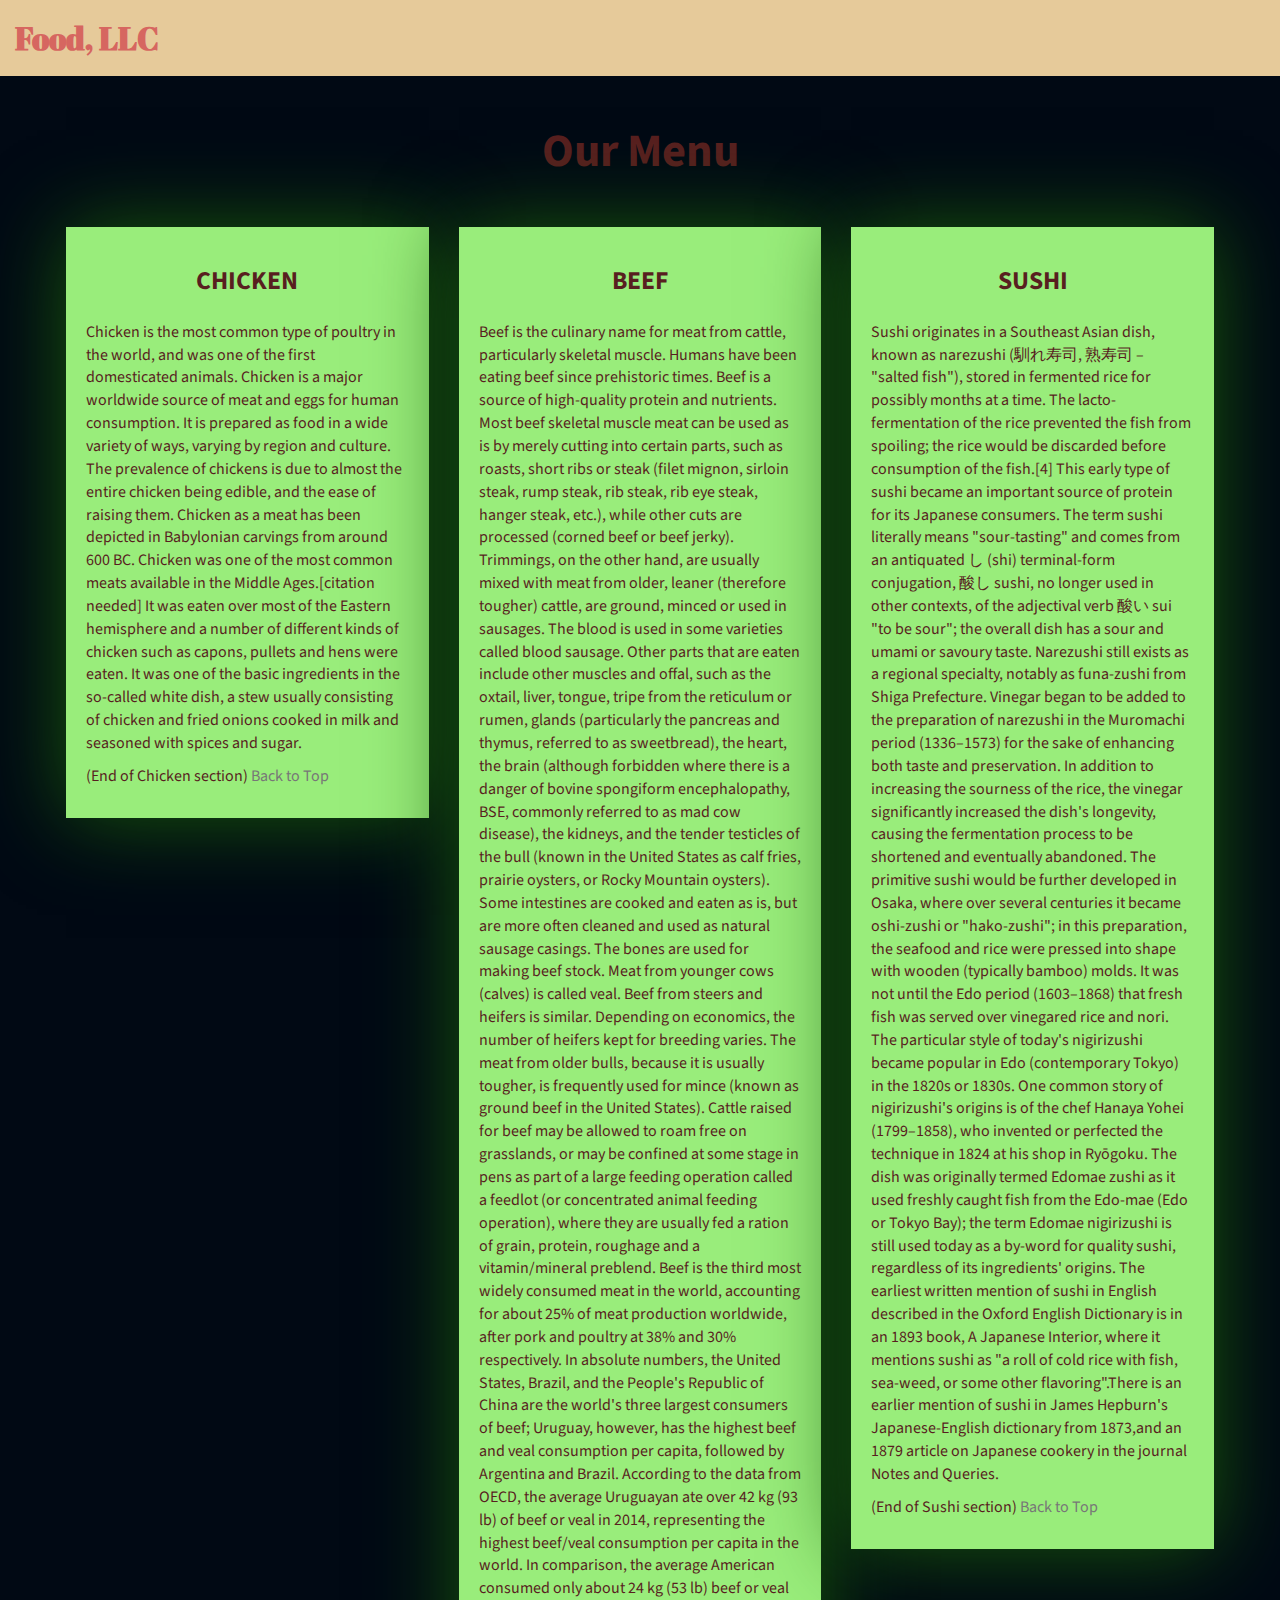
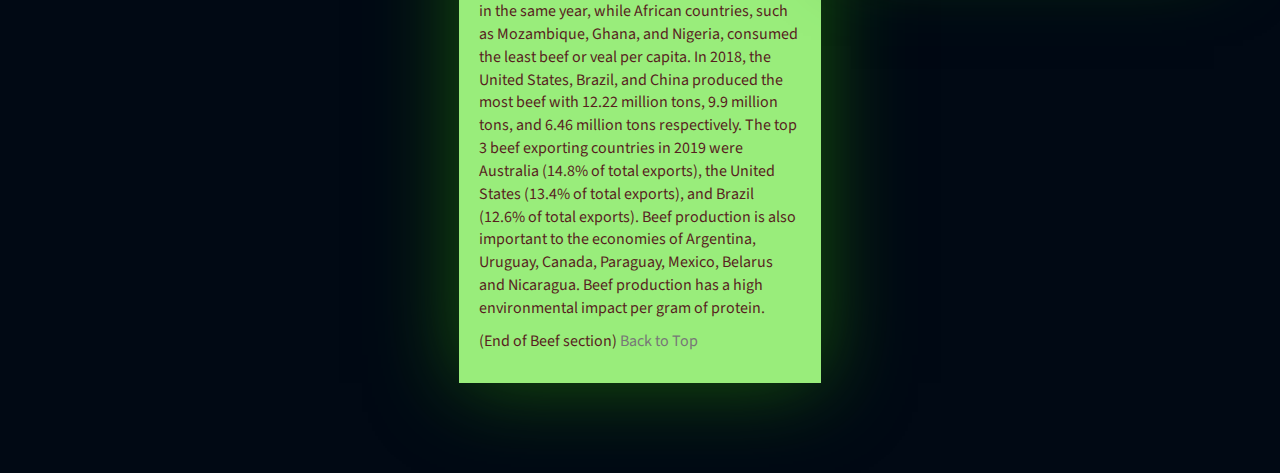
==== assignment3/index.html @ a5eecf11 "assignment" ====
<!DOCTYPE html>
<html lang="en">

<head>
    <meta charset="utf-8">
    <meta http-equiv="X-UA-Compatible" content="IE=edge">
    <meta name="viewport" content="width=device-width, initial-scale=1">
    <title>Assignment  Module 3</title>
    <link rel="stylesheet" href="css/bootstrap.min.css">
    <link rel="stylesheet" href="css/styles.css">
    <link href="https://fonts.googleapis.com/css?family=Source+Sans+Pro" rel="stylesheet">
    <link href="https://fonts.googleapis.com/css?family=Abril+Fatface" rel="stylesheet">

    <!-- HTML5 shim and Respond.js for IE8 support of HTML5 elements and media queries -->
    <!-- WARNING: Respond.js doesn't work if you view the page via file:// -->
    <!--[if lt IE 9]>
      <script src="https://oss.maxcdn.com/html5shiv/3.7.2/html5shiv.min.js"></script>
      <script src="https://oss.maxcdn.com/respond/1.4.2/respond.min.js"></script>
    <![endif]-->
</head>

<body>
    <header>
        <nav id="header-nav" class="navbar navbar-default">
            <div class="container-fluid">
                <div class="navbar-header">
                    <div class="navbar-brand">
                        <a href="index.html"><h1>Food, LLC</h1></a>
                    </div>

                    <button type="button" class="navbar-toggle collapsed visible-xs" data-toggle="collapse" data-target="#collapsable-nav" aria-expanded="false">
                        <span class="sr-only">Toggle navigation</span>
                        <span class="icon-bar"></span>
                        <span class="icon-bar"></span>
                        <span class="icon-bar"></span>
                    </button>
                </div>

                <div id="collapsable-nav" class="collapse navbar-collapse">
                    <ul id="nav-list" class="nav navbar-nav navbar-right visible-xs text-center">
                        <li>
                            <a href="#chicken-tile"><br class="hidden-xs"><h4>CHICKEN</h4></a>
                        </li>
                        <li>
                            <a href="#beef-tile"><br class="hidden-xs"><h4>BEEF</h4></a>
                        </li>
                        <li>
                            <a href="#sushi-tile"><br class="hidden-xs"> <h4>SUSHI</h4></a>
                        </li>
                    </ul>
                </div>
            </div>
        </nav>
    </header>

    <div id="main-content" class="container">
        <h2 id="top-heading" class="text-center">Our Menu</h2>
        <div id="home-tiles" class="row">
        <div class="sub-tile">
            <div class="col-md-4 col-sm-6 col-xs-12">
                <div id="chicken-tile">
                    <section>
                        <h3 class="text-center" >CHICKEN</h3>
                        <p > 
                            
                            Chicken is the most common type of poultry in the world, and was one of the first domesticated animals. Chicken is a major worldwide source of meat and eggs for human consumption. It is prepared as food in a wide variety of ways, varying by region and culture. The prevalence of chickens is due to almost the entire chicken being edible, and the ease of raising them.
                            Chicken as a meat has been depicted in Babylonian carvings from around 600 BC. Chicken was one of the most common meats available in the Middle Ages.[citation needed] It was eaten over most of the Eastern hemisphere and a number of different kinds of chicken such as capons, pullets and hens were eaten. It was one of the basic ingredients in the so-called white dish, a stew usually consisting of chicken and fried onions cooked in milk and seasoned with spices and sugar.
                        </p>
                        <p>
                            (End of Chicken section) <a href="#top-heading " class="text-muted" >Back to Top</a>
                        </p>
                    </section>
                </div>
            </div>
            <div class="col-md-4 col-sm-6 col-xs-12">
                <div id="beef-tile">
                    <section>
                        <h3 class="text-center">BEEF</h3>
                        <p>
                            Beef is the culinary name for meat from cattle, particularly skeletal muscle. Humans have been eating beef since prehistoric times. Beef is a source of high-quality protein and nutrients.
                            Most beef skeletal muscle meat can be used as is by merely cutting into certain parts, such as roasts, short ribs or steak (filet mignon, sirloin steak, rump steak, rib steak, rib eye steak, hanger steak, etc.), while other cuts are processed (corned beef or beef jerky). Trimmings, on the other hand, are usually mixed with meat from older, leaner (therefore tougher) cattle, are ground, minced or used in sausages. The blood is used in some varieties called blood sausage. Other parts that are eaten include other muscles and offal, such as the oxtail, liver, tongue, tripe from the reticulum or rumen, glands (particularly the pancreas and thymus, referred to as sweetbread), the heart, the brain (although forbidden where there is a danger of bovine spongiform encephalopathy, BSE, commonly referred to as mad cow disease), the kidneys, and the tender testicles of the bull (known in the United States as calf fries, prairie oysters, or Rocky Mountain oysters). Some intestines are cooked and eaten as is, but are more often cleaned and used as natural sausage casings. The bones are used for making beef stock. Meat from younger cows (calves) is called veal.
                            Beef from steers and heifers is similar. Depending on economics, the number of heifers kept for breeding varies. The meat from older bulls, because it is usually tougher, is frequently used for mince (known as ground beef in the United States). Cattle raised for beef may be allowed to roam free on grasslands, or may be confined at some stage in pens as part of a large feeding operation called a feedlot (or concentrated animal feeding operation), where they are usually fed a ration of grain, protein, roughage and a vitamin/mineral preblend.
                            Beef is the third most widely consumed meat in the world, accounting for about 25% of meat production worldwide, after pork and poultry at 38% and 30% respectively. In absolute numbers, the United States, Brazil, and the People's Republic of China are the world's three largest consumers of beef; Uruguay, however, has the highest beef and veal consumption per capita, followed by Argentina and Brazil. According to the data from OECD, the average Uruguayan ate over 42 kg (93 lb) of beef or veal in 2014, representing the highest beef/veal consumption per capita in the world. In comparison, the average American consumed only about 24 kg (53 lb) beef or veal in the same year, while African countries, such as Mozambique, Ghana, and Nigeria, consumed the least beef or veal per capita.
                            In 2018, the United States, Brazil, and China produced the most beef with 12.22 million tons, 9.9 million tons, and 6.46 million tons respectively. The top 3 beef exporting countries in 2019 were Australia (14.8% of total exports), the United States (13.4% of total exports), and Brazil (12.6% of total exports). Beef production is also important to the economies of Argentina, Uruguay, Canada, Paraguay, Mexico, Belarus and Nicaragua.
                            Beef production has a high environmental impact per gram of protein.
                        </p>
                        <p>
                            (End of Beef section) <a href="#top-heading" class="text-muted">Back to Top</a>
                        </p>
                    </section>
                </div>
            </div>
            <!-- <div class="clearfix visible-md-block"></div> -->
            <div class="col-md-4 col-sm-12 col-xs-12">
                <div id="sushi-tile">
                    <section>
                        <h3 class="text-center">SUSHI</h3>
                        <p>
                            Sushi originates in a Southeast Asian dish, known as narezushi (馴れ寿司, 熟寿司 – "salted fish"), stored in fermented rice for possibly months at a time. The lacto-fermentation of the rice prevented the fish from spoiling; the rice would be discarded before consumption of the fish.[4] This early type of sushi became an important source of protein for its Japanese consumers. The term sushi literally means "sour-tasting" and comes from an antiquated し (shi) terminal-form conjugation, 酸し sushi, no longer used in other contexts, of the adjectival verb 酸い sui "to be sour"; the overall dish has a sour and umami or savoury taste. Narezushi still exists as a regional specialty, notably as funa-zushi from Shiga Prefecture.
                            Vinegar began to be added to the preparation of narezushi in the Muromachi period (1336–1573) for the sake of enhancing both taste and preservation. In addition to increasing the sourness of the rice, the vinegar significantly increased the dish's longevity, causing the fermentation process to be shortened and eventually abandoned. The primitive sushi would be further developed in Osaka, where over several centuries it became oshi-zushi or "hako-zushi"; in this preparation, the seafood and rice were pressed into shape with wooden (typically bamboo) molds.
                            It was not until the Edo period (1603–1868) that fresh fish was served over vinegared rice and nori. The particular style of today's nigirizushi became popular in Edo (contemporary Tokyo) in the 1820s or 1830s. One common story of nigirizushi's origins is of the chef Hanaya Yohei (1799–1858), who invented or perfected the technique in 1824 at his shop in Ryōgoku. The dish was originally termed Edomae zushi as it used freshly caught fish from the Edo-mae (Edo or Tokyo Bay); the term Edomae nigirizushi is still used today as a by-word for quality sushi, regardless of its ingredients' origins.
                            The earliest written mention of sushi in English described in the Oxford English Dictionary is in an 1893 book, A Japanese Interior, where it mentions sushi as "a roll of cold rice with fish, sea-weed, or some other flavoring".There is an earlier mention of sushi in James Hepburn's Japanese-English dictionary from 1873,and an 1879 article on Japanese cookery in the journal Notes and Queries.
                        </p>
                        <p>
                            (End of Sushi section) <a href="#top-heading" class="text-muted">Back to Top</a>
                        </p>
                    </section>
                </div>
            </div>
            <!-- <div class="clearfix visible-lg-block"></div> -->
        </div>
        </div>
    </div>
    <div class="clearfix visible-lg-block"></div>


    <!-- jQuery (Bootstrap JS plugins depend on it) -->
    <script src="js/jquery-3.1.1.min.js"></script>
    <script src="js/bootstrap.min.js"></script>
    <!-- <script src="js/script.js"></script> -->

</body>

</html>
---- assignment3/css/styles.css ----
body {
    font-size: 16px;
    font-family: 'Source Sans Pro', sans-serif;
    color: #581f1f;
    background-color: #010914;
}


/** HEADER **/

#header-nav {
    background-color: #e6ca9a;
    border-radius: 0;
    border: 0;
}

#header-nav button {
    margin-top: 22px;
}

.navbar-default .navbar-toggle:focus, .navbar-default .navbar-toggle:hover {
    background-color: #add4f5;
}

.navbar-collapse {
    border-top: 0;
}

.navbar-brand, .navbar-nav li a {
    line-height: 76px;
    height: 76px;
    padding-top: 0;
}

.navbar-brand h1 {
    color: #d66660;
    font-family: 'Abril Fatface', cursive;
    font-weight: bolder;
    font-size: 1.8em;
}

.navbar-brand a:hover {
    text-decoration: none;
    text-shadow: 1px 1px 1px #e95e5e;
}

#nav-list {
    background-color: #ffe9b5;
}

#nav-list a {
    /*text-align: center;*/
    font-weight: bolder;
    color: #242222;
    font-size: 1.2em;
}

#nav-list a:hover {
    color: #242121;
    background-color: #998656;
}

.navbar-header button.navbar-toggle, .navbar-header .icon-bar {
    border: 1px solid #d6655f;
}


/** END HEADER */


/** HOME PAGE **/

#main-content {
    width: 92%;
    margin-bottom: 30px;
    
}
.sub-tile p:hover{
    box-shadow: 0px 1px 5px 1px;
    
}

#main-content h2 {
    font-size: 2.9em;
    font-weight: bold;
    margin-top: 30px;
    margin-bottom: 50px;
}

#main-content h3 {
    font-size: 1.6em;
    font-weight: bold;
    margin-bottom: 1em;
}

#chicken-tile, #beef-tile, #sushi-tile {
    width: 100%;
    padding: 20px;
    background-color: #99ed7b;
    margin-bottom: 60px;
    box-shadow: 0 0 80px #18580b;
    
}



/** END HOME PAGE **/
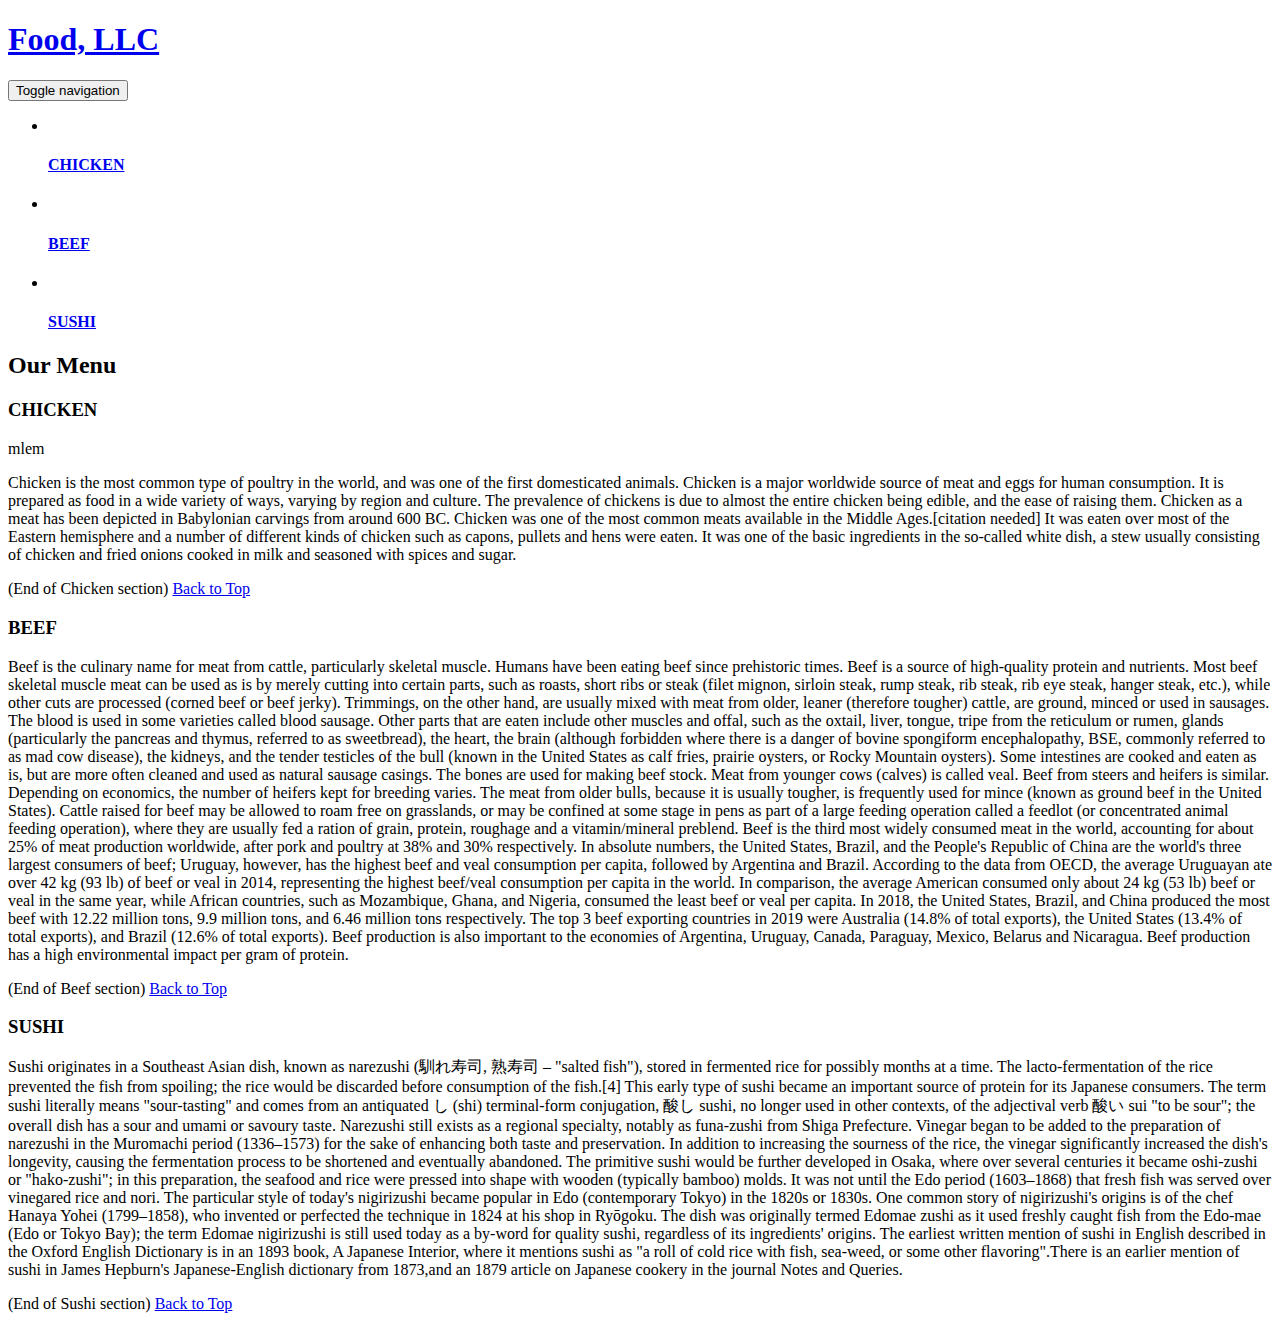
==== commit a7e0ef53: "js" ====
--- a/assignment3/index.html
+++ b/assignment3/index.html
@@ -61,8 +61,8 @@
                 <div id="chicken-tile">
                     <section>
                         <h3 class="text-center" >CHICKEN</h3>
+                        <div><p>mlem</p></div>
                         <p > 
-                            
                             Chicken is the most common type of poultry in the world, and was one of the first domesticated animals. Chicken is a major worldwide source of meat and eggs for human consumption. It is prepared as food in a wide variety of ways, varying by region and culture. The prevalence of chickens is due to almost the entire chicken being edible, and the ease of raising them.
                             Chicken as a meat has been depicted in Babylonian carvings from around 600 BC. Chicken was one of the most common meats available in the Middle Ages.[citation needed] It was eaten over most of the Eastern hemisphere and a number of different kinds of chicken such as capons, pullets and hens were eaten. It was one of the basic ingredients in the so-called white dish, a stew usually consisting of chicken and fried onions cooked in milk and seasoned with spices and sugar.
                         </p>
